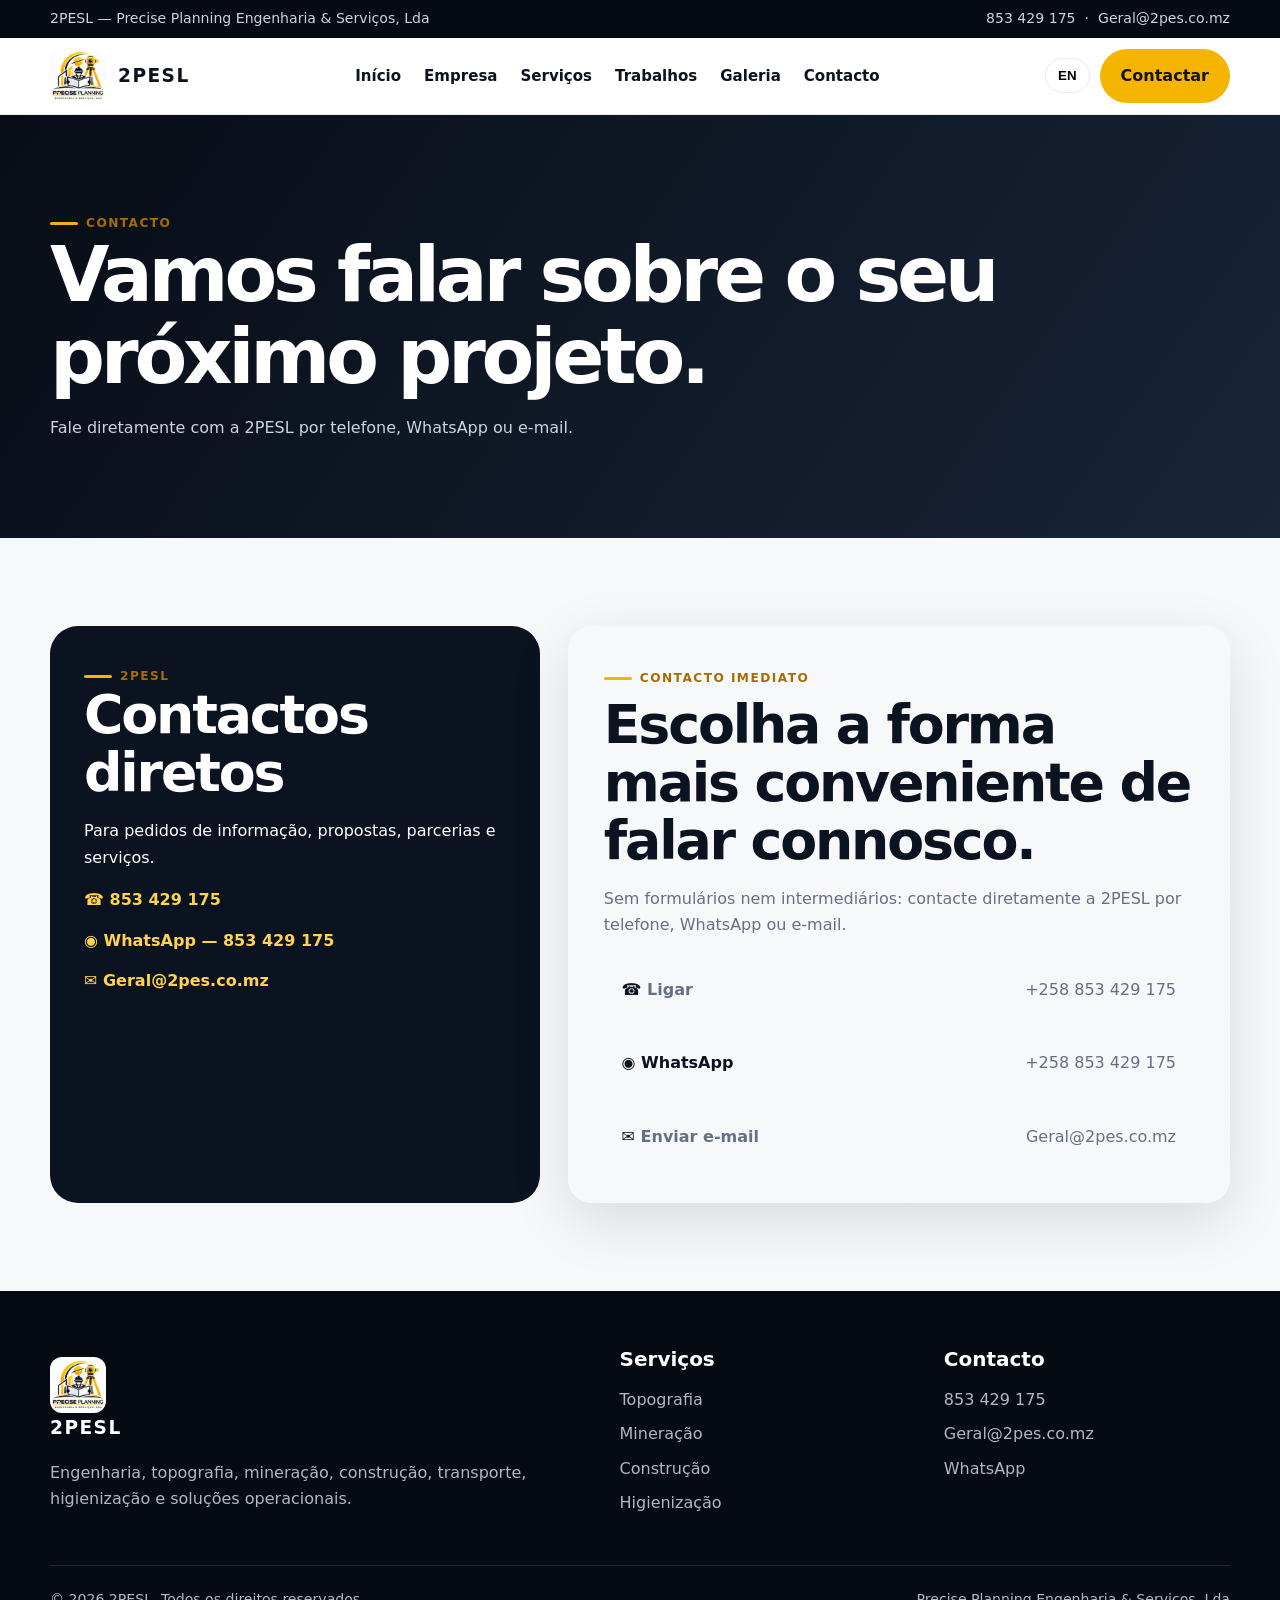
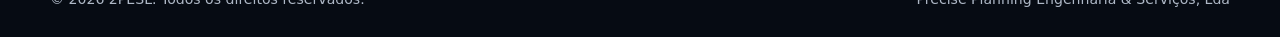
==== contacto.html @ 5c982564 "Add secondary content" ====
<!DOCTYPE html>

<html lang="pt"><head><meta charset="utf-8"/><meta content="width=device-width,initial-scale=1" name="viewport"/><meta content="2PESL — Precise Planning Engenharia &amp; Serviços, Lda" name="description"/><title>Contacto | 2PESL</title><link href="assets/css/styles.css" rel="stylesheet"/></head><body data-title-en="Contact | 2PESL" data-title-pt="Contacto | 2PESL"><div class="topbar"><div class="container"><span data-en="2PESL — Precise Planning Engineering &amp; Services, Lda" data-pt="2PESL — Precise Planning Engenharia &amp; Serviços, Lda">2PESL — Precise Planning Engenharia &amp; Serviços, Lda</span><div><a href="tel:+258853429175">853 429 175</a>  ·  <a href="mailto:Geral@2pes.co.mz">Geral@2pes.co.mz</a></div></div></div><header><div class="container nav"><a class="brand" href="index.html"><img alt="2PESL logo" src="img/logo.jpeg"/><span>2PESL</span></a><nav class="nav-links"><a data-i18n="home" href="index.html">Início</a><a data-i18n="about" href="empresa.html">Empresa</a><a data-i18n="services" href="servicos.html">Serviços</a><a data-i18n="projects" href="trabalhos.html">Trabalhos</a><a data-i18n="gallery" href="galeria.html">Galeria</a><a data-i18n="contact" href="contacto.html">Contacto</a></nav><div class="nav-actions"><button aria-label="Change language" class="lang">EN</button><a class="btn btn-primary" data-i18n="contactUs" href="contacto.html">Contactar</a><button aria-label="Menu" class="menu-btn">☰</button></div></div></header><main><section class="page-hero"><div class="container reveal"><span class="eyebrow" data-i18n="contact">Contacto</span><h1 data-i18n="contactTitle">Vamos falar sobre o seu próximo projeto.</h1><p data-en="Talk directly to 2PESL by phone, WhatsApp or email." data-pt="Fale diretamente com a 2PESL por telefone, WhatsApp ou e-mail.">Fale diretamente com a 2PESL por telefone, WhatsApp ou e-mail.</p></div></section><section class="section"><div class="container contact-grid"><aside class="contact-card reveal"><span class="eyebrow">2PESL</span><h2 data-en="Direct contacts" data-pt="Contactos diretos">Contactos diretos</h2><p data-en="For information requests, proposals, partnerships and services." data-pt="Para pedidos de informação, propostas, parcerias e serviços.">Para pedidos de informação, propostas, parcerias e serviços.</p><a href="tel:+258853429175">☎ 853 429 175</a><a href="https://wa.me/258853429175">◉ WhatsApp — 853 429 175</a><a href="mailto:Geral@2pes.co.mz">✉ Geral@2pes.co.mz</a></aside><section aria-label="Contact options" class="contact-direct reveal">
<span class="eyebrow" data-en="Direct contact" data-pt="Contacto imediato">Contacto imediato</span>
<h2 data-en="Choose the most convenient way to reach us." data-pt="Escolha a forma mais conveniente de falar connosco.">Escolha a forma mais conveniente de falar connosco.</h2>
<p data-en="No forms or intermediaries: contact 2PESL directly by phone, WhatsApp or email." data-pt="Sem formulários nem intermediários: contacte diretamente a 2PESL por telefone, WhatsApp ou e-mail.">Sem formulários nem intermediários: contacte diretamente a 2PESL por telefone, WhatsApp ou e-mail.</p>
<div class="direct-actions">
<a class="direct-action" href="tel:+258853429175"><strong>☎ <span data-en="Call" data-pt="Ligar">Ligar</span></strong><span>+258 853 429 175</span></a>
<a class="direct-action" href="https://wa.me/258853429175" rel="noopener" target="_blank"><strong>◉ WhatsApp</strong><span>+258 853 429 175</span></a>
<a class="direct-action" href="mailto:Geral@2pes.co.mz"><strong>✉ <span data-en="Send email" data-pt="Enviar e-mail">Enviar e-mail</span></strong><span>Geral@2pes.co.mz</span></a>
</div>
</section></div></section></main><footer class="footer"><div class="container"><div class="footer-grid"><div><a class="brand" href="index.html" style="color:white"><img alt="2PESL logo" src="img/logo.jpeg"/><span>2PESL</span></a><p data-en="Engineering, surveying, mining, construction, transport, sanitation and operational solutions." data-pt="Engenharia, topografia, mineração, construção, transporte, higienização e soluções operacionais.">Engenharia, topografia, mineração, construção, transporte, higienização e soluções operacionais.</p></div><div><h3 data-i18n="services">Serviços</h3><a data-en="Surveying" data-pt="Topografia" href="servicos.html">Topografia</a><a data-en="Mining" data-pt="Mineração" href="servicos.html">Mineração</a><a data-en="Construction" data-pt="Construção" href="servicos.html">Construção</a><a data-en="Sanitation" data-pt="Higienização" href="servicos.html">Higienização</a></div><div><h3 data-i18n="contact">Contacto</h3><a href="tel:+258853429175">853 429 175</a><a href="mailto:Geral@2pes.co.mz">Geral@2pes.co.mz</a><a href="https://wa.me/258853429175">WhatsApp</a></div></div><div class="footer-bottom"><span>© <span class="year"></span> 2PESL. <span data-i18n="rights">Todos os direitos reservados.</span></span><span data-en="Precise Planning Engineering &amp; Services, Lda" data-pt="Precise Planning Engenharia &amp; Serviços, Lda">Precise Planning Engenharia &amp; Serviços, Lda</span></div></div></footer><script src="assets/js/app.js"></script></body></html>
---- assets/css/styles.css ----
:root{--ink:#0b1220;--ink2:#151e2f;--gold:#f5b400;--gold2:#ffd34d;--teal:#0d9488;--paper:#f7f8fa;--muted:#667085;--white:#fff;--line:#e7e9ee;--shadow:0 22px 60px rgba(10,18,32,.12);--radius:24px}
*{box-sizing:border-box}html{scroll-behavior:smooth}body{margin:0;font-family:Inter,ui-sans-serif,system-ui,-apple-system,BlinkMacSystemFont,"Segoe UI",sans-serif;color:var(--ink);background:var(--paper);line-height:1.65}img{max-width:100%;display:block}a{text-decoration:none;color:inherit}.container{width:min(1180px,calc(100% - 36px));margin:auto}.eyebrow{display:inline-flex;gap:.5rem;align-items:center;font-weight:800;letter-spacing:.12em;text-transform:uppercase;font-size:.76rem;color:#a66d00}.eyebrow:before{content:"";width:28px;height:3px;border-radius:99px;background:var(--gold)}h1,h2,h3{line-height:1.08;margin:0 0 1rem}h1{font-size:clamp(2.6rem,6vw,5.7rem);letter-spacing:-.055em}h2{font-size:clamp(2rem,4.2vw,3.8rem);letter-spacing:-.04em}h3{font-size:1.25rem}.lead{font-size:clamp(1.05rem,2vw,1.25rem);color:#d7dce4;max-width:760px}.section{padding:88px 0}.section-head{display:flex;justify-content:space-between;align-items:end;gap:28px;margin-bottom:38px}.section-head p{max-width:600px;color:var(--muted);margin:0}.topbar{background:#060b13;color:#cbd3df;font-size:.88rem}.topbar .container{min-height:38px;display:flex;justify-content:space-between;align-items:center;gap:20px}.topbar a:hover{color:var(--gold2)}header{position:sticky;top:0;z-index:100;background:rgba(255,255,255,.92);backdrop-filter:blur(16px);border-bottom:1px solid rgba(10,18,32,.08)}.nav{min-height:76px;display:flex;align-items:center;justify-content:space-between;gap:24px}.brand{display:flex;align-items:center;gap:12px;font-weight:900;font-size:1.16rem;letter-spacing:.08em}.brand img{width:56px;height:56px;object-fit:contain;border-radius:12px}.nav-links{display:flex;align-items:center;gap:23px;font-size:.94rem;font-weight:700}.nav-links a{position:relative}.nav-links a:after{content:"";position:absolute;left:0;bottom:-7px;height:2px;width:0;background:var(--gold);transition:.25s}.nav-links a:hover:after,.nav-links a.active:after{width:100%}.nav-actions{display:flex;align-items:center;gap:10px}.lang{border:1px solid var(--line);background:white;border-radius:999px;padding:9px 12px;font-weight:800;cursor:pointer}.btn{display:inline-flex;justify-content:center;align-items:center;gap:10px;border-radius:999px;padding:13px 20px;font-weight:850;border:1px solid transparent;transition:.25s;cursor:pointer}.btn-primary{background:var(--gold);color:#111}.btn-primary:hover{transform:translateY(-2px);box-shadow:0 14px 26px rgba(245,180,0,.28)}.btn-outline{border-color:rgba(255,255,255,.26);color:white;background:rgba(255,255,255,.05)}.btn-outline:hover{border-color:var(--gold);color:var(--gold2)}.menu-btn{display:none;border:0;background:none;font-size:1.55rem}.hero{position:relative;overflow:hidden;background:radial-gradient(circle at 78% 16%,rgba(245,180,0,.22),transparent 30%),linear-gradient(125deg,#070c14 0%,#111c2d 60%,#1c2638 100%);color:white;min-height:720px;display:flex;align-items:center}.hero-grid{display:grid;grid-template-columns:1.08fr .92fr;align-items:center;gap:52px;padding:80px 0}.hero h1 span{color:var(--gold)}.hero-copy p{max-width:700px}.hero-actions{display:flex;flex-wrap:wrap;gap:12px;margin-top:30px}.hero-media{position:relative}.hero-media .main{width:100%;aspect-ratio:4/5;object-fit:cover;border-radius:36px;box-shadow:0 35px 90px rgba(0,0,0,.38);border:1px solid rgba(255,255,255,.13)}.hero-media:after{content:"";position:absolute;inset:auto -22px -22px auto;width:46%;height:46%;border:2px solid var(--gold);border-radius:32px;z-index:-1}.floating-card{position:absolute;left:-40px;bottom:36px;background:rgba(255,255,255,.95);color:var(--ink);padding:18px 20px;border-radius:18px;box-shadow:var(--shadow);max-width:245px}.floating-card strong{display:block;font-size:1.5rem}.contact-drop{position:relative;display:inline-block}.contact-menu{position:absolute;left:0;top:calc(100% + 10px);background:white;color:var(--ink);width:260px;border-radius:18px;padding:12px;box-shadow:var(--shadow);opacity:0;visibility:hidden;transform:translateY(-8px);transition:.2s;z-index:20}.contact-drop.open .contact-menu{opacity:1;visibility:visible;transform:none}.contact-menu a{display:flex;gap:10px;padding:11px 12px;border-radius:12px;font-weight:750}.contact-menu a:hover{background:#f3f5f8}.stats{margin-top:-42px;position:relative;z-index:3}.stats-grid{display:grid;grid-template-columns:repeat(4,1fr);background:white;border-radius:24px;box-shadow:var(--shadow);overflow:hidden}.stat{padding:28px;border-right:1px solid var(--line)}.stat:last-child{border-right:0}.stat strong{font-size:1.7rem;display:block}.stat span{color:var(--muted);font-size:.92rem}.grid-3{display:grid;grid-template-columns:repeat(3,1fr);gap:22px}.card{background:white;border:1px solid var(--line);border-radius:var(--radius);padding:27px;box-shadow:0 8px 25px rgba(10,18,32,.04);transition:.3s}.card:hover{transform:translateY(-7px);box-shadow:var(--shadow)}.icon{width:48px;height:48px;border-radius:14px;background:#fff3c8;display:grid;place-items:center;font-size:1.35rem;margin-bottom:20px}.card p{color:var(--muted);margin-bottom:0}.dark{background:var(--ink);color:white}.dark p{color:#c8d0dc}.split{display:grid;grid-template-columns:1fr 1fr;gap:60px;align-items:center}.split img{border-radius:30px;box-shadow:var(--shadow);aspect-ratio:5/4;object-fit:cover}.checklist{display:grid;gap:14px;margin-top:24px}.check{display:flex;gap:12px}.check b{color:#936300}.project-card{overflow:hidden;background:white;border-radius:24px;border:1px solid var(--line)}.project-card .photo{height:260px;width:100%;object-fit:cover;transition:.45s}.project-card:hover .photo{transform:scale(1.035)}.project-body{padding:24px}.client-logo{height:54px;max-width:155px;object-fit:contain;margin-bottom:18px}.pill{display:inline-block;padding:6px 10px;border-radius:999px;background:#fff1b8;color:#755000;font-weight:800;font-size:.78rem}.gallery{columns:3 280px;column-gap:16px}.gallery figure{margin:0 0 16px;break-inside:avoid;overflow:hidden;border-radius:18px;position:relative;background:#ddd}.gallery img{width:100%;transition:.45s}.gallery figure:hover img{transform:scale(1.035)}.page-hero{background:linear-gradient(125deg,#080d16,#182438);color:white;padding:92px 0 80px}.page-hero p{color:#cbd4e1;max-width:700px}.service-list{display:grid;grid-template-columns:repeat(2,1fr);gap:22px}.service-row{background:white;border-radius:22px;border:1px solid var(--line);padding:28px;display:grid;grid-template-columns:62px 1fr;gap:18px}.service-row .icon{margin:0}.service-row ul{color:var(--muted);padding-left:20px}.client-grid{display:grid;grid-template-columns:repeat(4,1fr);gap:18px}.client{background:white;border:1px solid var(--line);border-radius:20px;min-height:145px;padding:22px;display:flex;align-items:center;justify-content:center;text-align:center}.client img{max-height:70px;max-width:160px}.contact-grid{display:grid;grid-template-columns:.85fr 1.15fr;gap:28px}.contact-card{background:var(--ink);color:white;border-radius:28px;padding:34px}.contact-card a{display:block;margin:14px 0;font-weight:800;color:var(--gold2)}.form{background:white;border-radius:28px;padding:34px;border:1px solid var(--line)}.form-grid{display:grid;grid-template-columns:1fr 1fr;gap:14px}.form input,.form textarea{width:100%;border:1px solid #d8dde5;border-radius:14px;padding:14px 15px;font:inherit}.form textarea{min-height:150px;resize:vertical}.form .full{grid-column:1/-1}.footer{background:#060b13;color:#aeb8c6;padding:58px 0 26px}.footer-grid{display:grid;grid-template-columns:1.3fr .7fr .7fr;gap:38px}.footer h3{color:white}.footer a{display:block;margin:8px 0}.footer a:hover{color:var(--gold2)}.footer-bottom{border-top:1px solid #202938;margin-top:36px;padding-top:22px;display:flex;justify-content:space-between;gap:20px;font-size:.88rem}.reveal{opacity:0;transform:translateY(24px);transition:.65s ease}.reveal.visible{opacity:1;transform:none}
@media(max-width:900px){.nav-links{position:fixed;inset:115px 18px auto 18px;background:white;box-shadow:var(--shadow);border-radius:20px;padding:22px;display:none;flex-direction:column;align-items:flex-start}.nav-links.open{display:flex}.menu-btn{display:block}.nav-actions .btn{display:none}.hero{min-height:auto}.hero-grid,.split,.contact-grid{grid-template-columns:1fr}.hero-grid{padding:58px 0 90px}.hero-media{max-width:620px}.floating-card{left:18px}.stats-grid{grid-template-columns:repeat(2,1fr)}.stat:nth-child(2){border-right:0}.stat:nth-child(-n+2){border-bottom:1px solid var(--line)}.grid-3,.client-grid{grid-template-columns:repeat(2,1fr)}.service-list{grid-template-columns:1fr}.footer-grid{grid-template-columns:1fr 1fr}.footer-grid>div:first-child{grid-column:1/-1}}
@media(max-width:600px){.topbar .container{justify-content:center}.topbar span{display:none}.nav{min-height:68px}.brand img{width:46px;height:46px}.hero h1{font-size:2.65rem}.hero-media .main{aspect-ratio:1/1}.section{padding:66px 0}.section-head{align-items:flex-start;flex-direction:column}.grid-3,.client-grid,.form-grid{grid-template-columns:1fr}.stats-grid{grid-template-columns:1fr}.stat{border-right:0!important;border-bottom:1px solid var(--line)!important}.stat:last-child{border-bottom:0!important}.footer-grid{grid-template-columns:1fr}.footer-grid>div:first-child{grid-column:auto}.footer-bottom{flex-direction:column}.service-row{grid-template-columns:1fr}.gallery{columns:1}.contact-menu{width:min(260px,85vw)}}

/* Reliable direct contact options (no backend form required) */
.contact-direct{padding:clamp(1.4rem,3vw,2.2rem);border:1px solid rgba(255,255,255,.08);border-radius:24px;background:linear-gradient(145deg,rgba(255,255,255,.05),rgba(255,255,255,.015));box-shadow:0 18px 60px rgba(0,0,0,.12)}
.contact-direct h2{margin:.45rem 0 .75rem}.contact-direct>p{color:var(--muted);margin-bottom:1.35rem}
.direct-actions{display:grid;gap:.8rem}.direct-action{display:flex;align-items:center;justify-content:space-between;gap:1rem;padding:1rem 1.05rem;border:1px solid rgba(255,255,255,.1);border-radius:15px;background:rgba(255,255,255,.035);transition:transform .25s ease,border-color .25s ease,background .25s ease}.direct-action:hover{transform:translateY(-3px);border-color:var(--accent);background:rgba(255,255,255,.065)}.direct-action strong{color:var(--text)}.direct-action span:last-child{color:var(--muted);text-align:right}
@media(max-width:640px){.direct-action{align-items:flex-start;flex-direction:column}.direct-action span:last-child{text-align:left}}
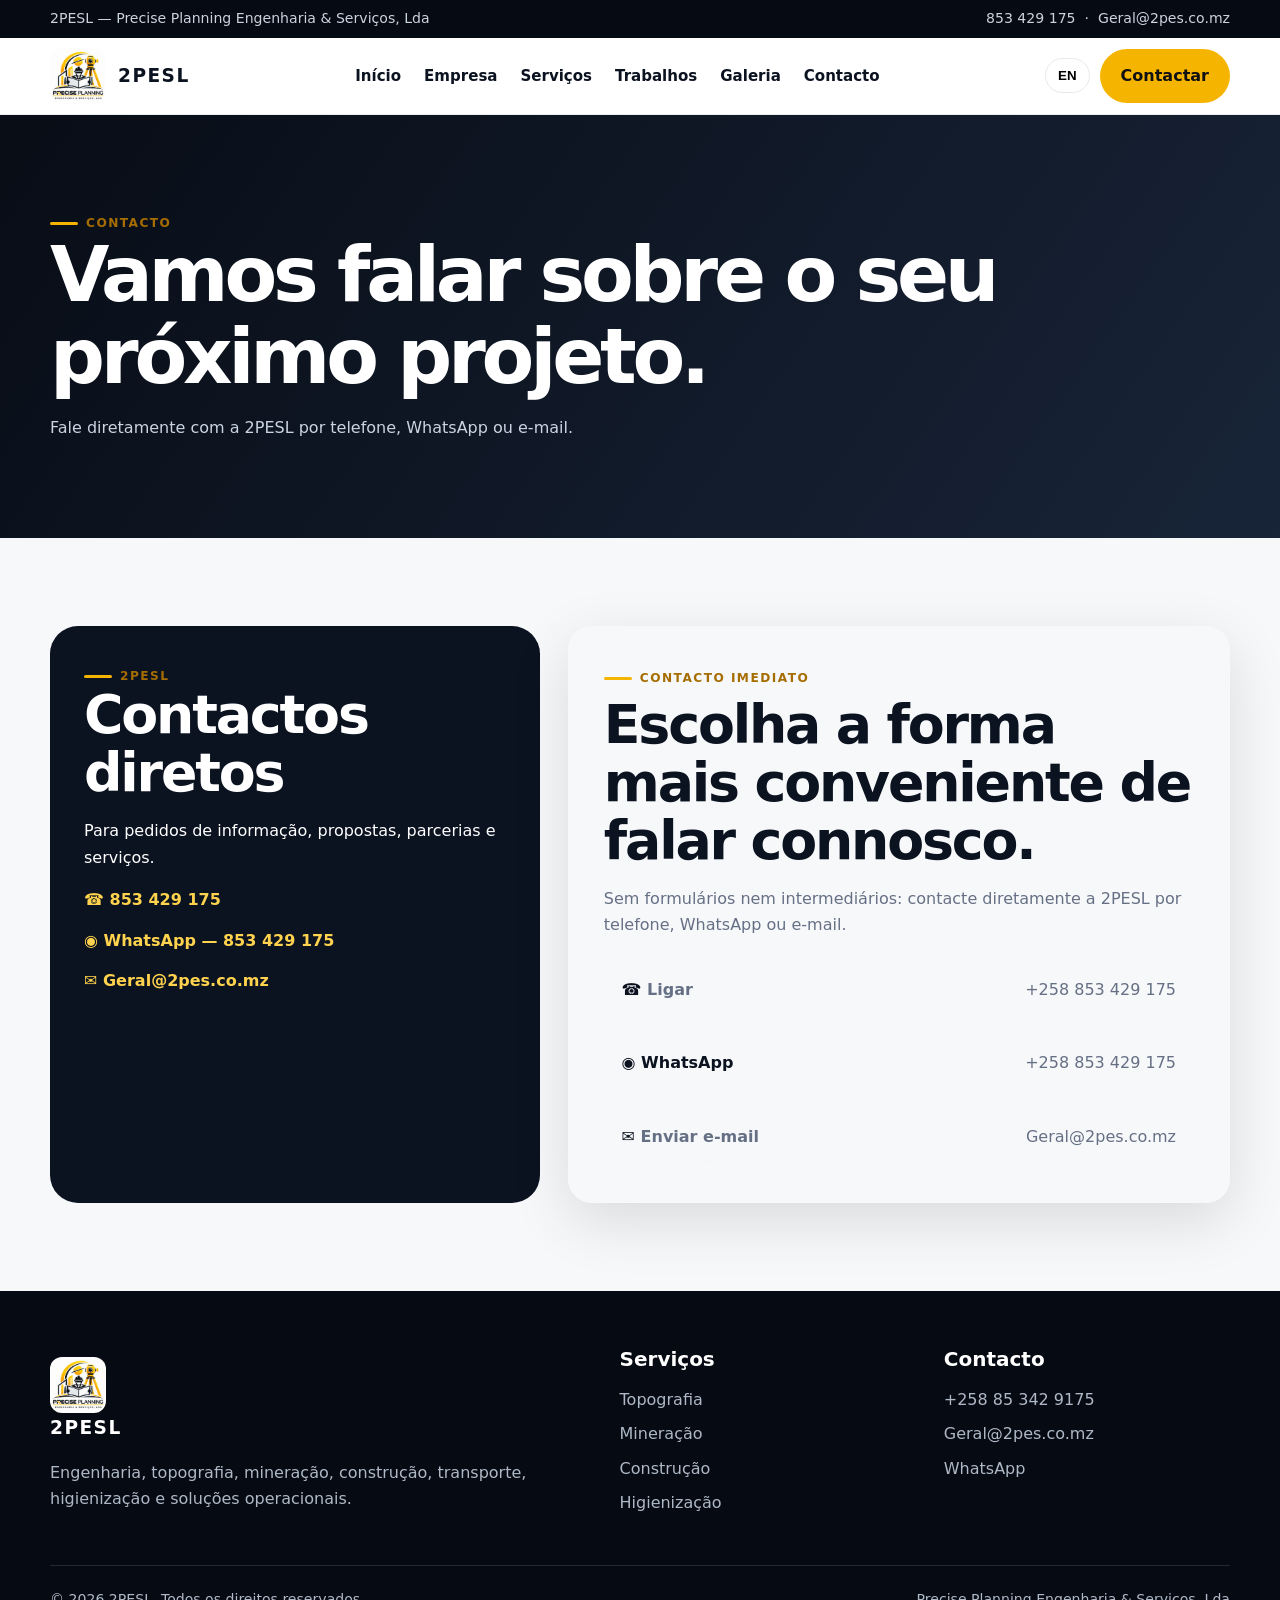
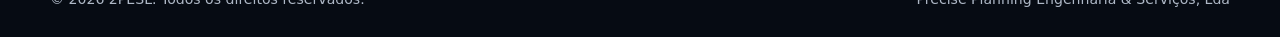
==== commit ed8e3710: "Format number to international" ====
--- a/contacto.html
+++ b/contacto.html
@@ -1,12 +1,108 @@
 <!DOCTYPE html>
 
-<html lang="pt"><head><meta charset="utf-8"/><meta content="width=device-width,initial-scale=1" name="viewport"/><meta content="2PESL — Precise Planning Engenharia &amp; Serviços, Lda" name="description"/><title>Contacto | 2PESL</title><link href="assets/css/styles.css" rel="stylesheet"/></head><body data-title-en="Contact | 2PESL" data-title-pt="Contacto | 2PESL"><div class="topbar"><div class="container"><span data-en="2PESL — Precise Planning Engineering &amp; Services, Lda" data-pt="2PESL — Precise Planning Engenharia &amp; Serviços, Lda">2PESL — Precise Planning Engenharia &amp; Serviços, Lda</span><div><a href="tel:+258853429175">853 429 175</a>  ·  <a href="mailto:Geral@2pes.co.mz">Geral@2pes.co.mz</a></div></div></div><header><div class="container nav"><a class="brand" href="index.html"><img alt="2PESL logo" src="img/logo.jpeg"/><span>2PESL</span></a><nav class="nav-links"><a data-i18n="home" href="index.html">Início</a><a data-i18n="about" href="empresa.html">Empresa</a><a data-i18n="services" href="servicos.html">Serviços</a><a data-i18n="projects" href="trabalhos.html">Trabalhos</a><a data-i18n="gallery" href="galeria.html">Galeria</a><a data-i18n="contact" href="contacto.html">Contacto</a></nav><div class="nav-actions"><button aria-label="Change language" class="lang">EN</button><a class="btn btn-primary" data-i18n="contactUs" href="contacto.html">Contactar</a><button aria-label="Menu" class="menu-btn">☰</button></div></div></header><main><section class="page-hero"><div class="container reveal"><span class="eyebrow" data-i18n="contact">Contacto</span><h1 data-i18n="contactTitle">Vamos falar sobre o seu próximo projeto.</h1><p data-en="Talk directly to 2PESL by phone, WhatsApp or email." data-pt="Fale diretamente com a 2PESL por telefone, WhatsApp ou e-mail.">Fale diretamente com a 2PESL por telefone, WhatsApp ou e-mail.</p></div></section><section class="section"><div class="container contact-grid"><aside class="contact-card reveal"><span class="eyebrow">2PESL</span><h2 data-en="Direct contacts" data-pt="Contactos diretos">Contactos diretos</h2><p data-en="For information requests, proposals, partnerships and services." data-pt="Para pedidos de informação, propostas, parcerias e serviços.">Para pedidos de informação, propostas, parcerias e serviços.</p><a href="tel:+258853429175">☎ 853 429 175</a><a href="https://wa.me/258853429175">◉ WhatsApp — 853 429 175</a><a href="mailto:Geral@2pes.co.mz">✉ Geral@2pes.co.mz</a></aside><section aria-label="Contact options" class="contact-direct reveal">
-<span class="eyebrow" data-en="Direct contact" data-pt="Contacto imediato">Contacto imediato</span>
-<h2 data-en="Choose the most convenient way to reach us." data-pt="Escolha a forma mais conveniente de falar connosco.">Escolha a forma mais conveniente de falar connosco.</h2>
-<p data-en="No forms or intermediaries: contact 2PESL directly by phone, WhatsApp or email." data-pt="Sem formulários nem intermediários: contacte diretamente a 2PESL por telefone, WhatsApp ou e-mail.">Sem formulários nem intermediários: contacte diretamente a 2PESL por telefone, WhatsApp ou e-mail.</p>
-<div class="direct-actions">
-<a class="direct-action" href="tel:+258853429175"><strong>☎ <span data-en="Call" data-pt="Ligar">Ligar</span></strong><span>+258 853 429 175</span></a>
-<a class="direct-action" href="https://wa.me/258853429175" rel="noopener" target="_blank"><strong>◉ WhatsApp</strong><span>+258 853 429 175</span></a>
-<a class="direct-action" href="mailto:Geral@2pes.co.mz"><strong>✉ <span data-en="Send email" data-pt="Enviar e-mail">Enviar e-mail</span></strong><span>Geral@2pes.co.mz</span></a>
-</div>
-</section></div></section></main><footer class="footer"><div class="container"><div class="footer-grid"><div><a class="brand" href="index.html" style="color:white"><img alt="2PESL logo" src="img/logo.jpeg"/><span>2PESL</span></a><p data-en="Engineering, surveying, mining, construction, transport, sanitation and operational solutions." data-pt="Engenharia, topografia, mineração, construção, transporte, higienização e soluções operacionais.">Engenharia, topografia, mineração, construção, transporte, higienização e soluções operacionais.</p></div><div><h3 data-i18n="services">Serviços</h3><a data-en="Surveying" data-pt="Topografia" href="servicos.html">Topografia</a><a data-en="Mining" data-pt="Mineração" href="servicos.html">Mineração</a><a data-en="Construction" data-pt="Construção" href="servicos.html">Construção</a><a data-en="Sanitation" data-pt="Higienização" href="servicos.html">Higienização</a></div><div><h3 data-i18n="contact">Contacto</h3><a href="tel:+258853429175">853 429 175</a><a href="mailto:Geral@2pes.co.mz">Geral@2pes.co.mz</a><a href="https://wa.me/258853429175">WhatsApp</a></div></div><div class="footer-bottom"><span>© <span class="year"></span> 2PESL. <span data-i18n="rights">Todos os direitos reservados.</span></span><span data-en="Precise Planning Engineering &amp; Services, Lda" data-pt="Precise Planning Engenharia &amp; Serviços, Lda">Precise Planning Engenharia &amp; Serviços, Lda</span></div></div></footer><script src="assets/js/app.js"></script></body></html>+<html lang="pt">
+
+<head>
+    <meta charset="utf-8" />
+    <meta content="width=device-width,initial-scale=1" name="viewport" />
+    <meta content="2PESL — Precise Planning Engenharia &amp; Serviços, Lda" name="description" />
+    <title>Contacto | 2PESL</title>
+    <link href="assets/css/styles.css" rel="stylesheet" />
+</head>
+
+<body data-title-en="Contact | 2PESL" data-title-pt="Contacto | 2PESL">
+    <div class="topbar">
+        <div class="container"><span data-en="2PESL — Precise Planning Engineering &amp; Services, Lda"
+                data-pt="2PESL — Precise Planning Engenharia &amp; Serviços, Lda">2PESL — Precise Planning Engenharia
+                &amp; Serviços, Lda</span>
+            <div><a href="tel:+258853429175">853 429 175</a>  ·  <a href="mailto:Geral@2pes.co.mz">Geral@2pes.co.mz</a>
+            </div>
+        </div>
+    </div>
+    <header>
+        <div class="container nav"><a class="brand" href="index.html"><img alt="2PESL logo"
+                    src="img/logo.jpeg" /><span>2PESL</span></a>
+            <nav class="nav-links"><a data-i18n="home" href="index.html">Início</a><a data-i18n="about"
+                    href="empresa.html">Empresa</a><a data-i18n="services" href="servicos.html">Serviços</a><a
+                    data-i18n="projects" href="trabalhos.html">Trabalhos</a><a data-i18n="gallery"
+                    href="galeria.html">Galeria</a><a data-i18n="contact" href="contacto.html">Contacto</a></nav>
+            <div class="nav-actions"><button aria-label="Change language" class="lang">EN</button><a
+                    class="btn btn-primary" data-i18n="contactUs" href="contacto.html">Contactar</a><button
+                    aria-label="Menu" class="menu-btn">☰</button></div>
+        </div>
+    </header>
+    <main>
+        <section class="page-hero">
+            <div class="container reveal"><span class="eyebrow" data-i18n="contact">Contacto</span>
+                <h1 data-i18n="contactTitle">Vamos falar sobre o seu próximo projeto.</h1>
+                <p data-en="Talk directly to 2PESL by phone, WhatsApp or email."
+                    data-pt="Fale diretamente com a 2PESL por telefone, WhatsApp ou e-mail.">Fale diretamente com a
+                    2PESL por telefone, WhatsApp ou e-mail.</p>
+            </div>
+        </section>
+        <section class="section">
+            <div class="container contact-grid">
+                <aside class="contact-card reveal"><span class="eyebrow">2PESL</span>
+                    <h2 data-en="Direct contacts" data-pt="Contactos diretos">Contactos diretos</h2>
+                    <p data-en="For information requests, proposals, partnerships and services."
+                        data-pt="Para pedidos de informação, propostas, parcerias e serviços.">Para pedidos de
+                        informação, propostas, parcerias e serviços.</p><a href="tel:+258853429175">☎ 853 429 175</a><a
+                        href="https://wa.me/258853429175">◉ WhatsApp — 853 429 175</a><a
+                        href="mailto:Geral@2pes.co.mz">✉ Geral@2pes.co.mz</a>
+                </aside>
+                <section aria-label="Contact options" class="contact-direct reveal">
+                    <span class="eyebrow" data-en="Direct contact" data-pt="Contacto imediato">Contacto imediato</span>
+                    <h2 data-en="Choose the most convenient way to reach us."
+                        data-pt="Escolha a forma mais conveniente de falar connosco.">Escolha a forma mais conveniente
+                        de falar connosco.</h2>
+                    <p data-en="No forms or intermediaries: contact 2PESL directly by phone, WhatsApp or email."
+                        data-pt="Sem formulários nem intermediários: contacte diretamente a 2PESL por telefone, WhatsApp ou e-mail.">
+                        Sem formulários nem intermediários: contacte diretamente a 2PESL por telefone, WhatsApp ou
+                        e-mail.</p>
+                    <div class="direct-actions">
+                        <a class="direct-action" href="tel:+258853429175"><strong>☎ <span data-en="Call"
+                                    data-pt="Ligar">Ligar</span></strong><span>+258 853 429 175</span></a>
+                        <a class="direct-action" href="https://wa.me/258853429175" rel="noopener"
+                            target="_blank"><strong>◉ WhatsApp</strong><span>+258 853 429 175</span></a>
+                        <a class="direct-action" href="mailto:Geral@2pes.co.mz"><strong>✉ <span data-en="Send email"
+                                    data-pt="Enviar e-mail">Enviar
+                                    e-mail</span></strong><span>Geral@2pes.co.mz</span></a>
+                    </div>
+                </section>
+            </div>
+        </section>
+    </main>
+    <footer class="footer">
+        <div class="container">
+            <div class="footer-grid">
+                <div><a class="brand" href="index.html" style="color:white"><img alt="2PESL logo"
+                            src="img/logo.jpeg" /><span>2PESL</span></a>
+                    <p data-en="Engineering, surveying, mining, construction, transport, sanitation and operational solutions."
+                        data-pt="Engenharia, topografia, mineração, construção, transporte, higienização e soluções operacionais.">
+                        Engenharia, topografia, mineração, construção, transporte, higienização e soluções operacionais.
+                    </p>
+                </div>
+                <div>
+                    <h3 data-i18n="services">Serviços</h3><a data-en="Surveying" data-pt="Topografia"
+                        href="servicos.html">Topografia</a><a data-en="Mining" data-pt="Mineração"
+                        href="servicos.html">Mineração</a><a data-en="Construction" data-pt="Construção"
+                        href="servicos.html">Construção</a><a data-en="Sanitation" data-pt="Higienização"
+                        href="servicos.html">Higienização</a>
+                </div>
+                <div>
+                    <h3 data-i18n="contact">Contacto</h3><a href="tel:+258853429175">+258 85 342 9175</a><a
+                        href="mailto:Geral@2pes.co.mz">Geral@2pes.co.mz</a><a
+                        href="https://wa.me/258853429175">WhatsApp</a>
+                </div>
+            </div>
+            <div class="footer-bottom"><span>© <span class="year"></span> 2PESL. <span data-i18n="rights">Todos os
+                        direitos reservados.</span></span><span
+                    data-en="Precise Planning Engineering &amp; Services, Lda"
+                    data-pt="Precise Planning Engenharia &amp; Serviços, Lda">Precise Planning Engenharia &amp;
+                    Serviços, Lda</span></div>
+        </div>
+    </footer>
+    <script src="assets/js/app.js"></script>
+</body>
+
+</html>
--- a/assets/css/styles.css
+++ b/assets/css/styles.css
@@ -1,10 +1,901 @@
-:root{--ink:#0b1220;--ink2:#151e2f;--gold:#f5b400;--gold2:#ffd34d;--teal:#0d9488;--paper:#f7f8fa;--muted:#667085;--white:#fff;--line:#e7e9ee;--shadow:0 22px 60px rgba(10,18,32,.12);--radius:24px}
-*{box-sizing:border-box}html{scroll-behavior:smooth}body{margin:0;font-family:Inter,ui-sans-serif,system-ui,-apple-system,BlinkMacSystemFont,"Segoe UI",sans-serif;color:var(--ink);background:var(--paper);line-height:1.65}img{max-width:100%;display:block}a{text-decoration:none;color:inherit}.container{width:min(1180px,calc(100% - 36px));margin:auto}.eyebrow{display:inline-flex;gap:.5rem;align-items:center;font-weight:800;letter-spacing:.12em;text-transform:uppercase;font-size:.76rem;color:#a66d00}.eyebrow:before{content:"";width:28px;height:3px;border-radius:99px;background:var(--gold)}h1,h2,h3{line-height:1.08;margin:0 0 1rem}h1{font-size:clamp(2.6rem,6vw,5.7rem);letter-spacing:-.055em}h2{font-size:clamp(2rem,4.2vw,3.8rem);letter-spacing:-.04em}h3{font-size:1.25rem}.lead{font-size:clamp(1.05rem,2vw,1.25rem);color:#d7dce4;max-width:760px}.section{padding:88px 0}.section-head{display:flex;justify-content:space-between;align-items:end;gap:28px;margin-bottom:38px}.section-head p{max-width:600px;color:var(--muted);margin:0}.topbar{background:#060b13;color:#cbd3df;font-size:.88rem}.topbar .container{min-height:38px;display:flex;justify-content:space-between;align-items:center;gap:20px}.topbar a:hover{color:var(--gold2)}header{position:sticky;top:0;z-index:100;background:rgba(255,255,255,.92);backdrop-filter:blur(16px);border-bottom:1px solid rgba(10,18,32,.08)}.nav{min-height:76px;display:flex;align-items:center;justify-content:space-between;gap:24px}.brand{display:flex;align-items:center;gap:12px;font-weight:900;font-size:1.16rem;letter-spacing:.08em}.brand img{width:56px;height:56px;object-fit:contain;border-radius:12px}.nav-links{display:flex;align-items:center;gap:23px;font-size:.94rem;font-weight:700}.nav-links a{position:relative}.nav-links a:after{content:"";position:absolute;left:0;bottom:-7px;height:2px;width:0;background:var(--gold);transition:.25s}.nav-links a:hover:after,.nav-links a.active:after{width:100%}.nav-actions{display:flex;align-items:center;gap:10px}.lang{border:1px solid var(--line);background:white;border-radius:999px;padding:9px 12px;font-weight:800;cursor:pointer}.btn{display:inline-flex;justify-content:center;align-items:center;gap:10px;border-radius:999px;padding:13px 20px;font-weight:850;border:1px solid transparent;transition:.25s;cursor:pointer}.btn-primary{background:var(--gold);color:#111}.btn-primary:hover{transform:translateY(-2px);box-shadow:0 14px 26px rgba(245,180,0,.28)}.btn-outline{border-color:rgba(255,255,255,.26);color:white;background:rgba(255,255,255,.05)}.btn-outline:hover{border-color:var(--gold);color:var(--gold2)}.menu-btn{display:none;border:0;background:none;font-size:1.55rem}.hero{position:relative;overflow:hidden;background:radial-gradient(circle at 78% 16%,rgba(245,180,0,.22),transparent 30%),linear-gradient(125deg,#070c14 0%,#111c2d 60%,#1c2638 100%);color:white;min-height:720px;display:flex;align-items:center}.hero-grid{display:grid;grid-template-columns:1.08fr .92fr;align-items:center;gap:52px;padding:80px 0}.hero h1 span{color:var(--gold)}.hero-copy p{max-width:700px}.hero-actions{display:flex;flex-wrap:wrap;gap:12px;margin-top:30px}.hero-media{position:relative}.hero-media .main{width:100%;aspect-ratio:4/5;object-fit:cover;border-radius:36px;box-shadow:0 35px 90px rgba(0,0,0,.38);border:1px solid rgba(255,255,255,.13)}.hero-media:after{content:"";position:absolute;inset:auto -22px -22px auto;width:46%;height:46%;border:2px solid var(--gold);border-radius:32px;z-index:-1}.floating-card{position:absolute;left:-40px;bottom:36px;background:rgba(255,255,255,.95);color:var(--ink);padding:18px 20px;border-radius:18px;box-shadow:var(--shadow);max-width:245px}.floating-card strong{display:block;font-size:1.5rem}.contact-drop{position:relative;display:inline-block}.contact-menu{position:absolute;left:0;top:calc(100% + 10px);background:white;color:var(--ink);width:260px;border-radius:18px;padding:12px;box-shadow:var(--shadow);opacity:0;visibility:hidden;transform:translateY(-8px);transition:.2s;z-index:20}.contact-drop.open .contact-menu{opacity:1;visibility:visible;transform:none}.contact-menu a{display:flex;gap:10px;padding:11px 12px;border-radius:12px;font-weight:750}.contact-menu a:hover{background:#f3f5f8}.stats{margin-top:-42px;position:relative;z-index:3}.stats-grid{display:grid;grid-template-columns:repeat(4,1fr);background:white;border-radius:24px;box-shadow:var(--shadow);overflow:hidden}.stat{padding:28px;border-right:1px solid var(--line)}.stat:last-child{border-right:0}.stat strong{font-size:1.7rem;display:block}.stat span{color:var(--muted);font-size:.92rem}.grid-3{display:grid;grid-template-columns:repeat(3,1fr);gap:22px}.card{background:white;border:1px solid var(--line);border-radius:var(--radius);padding:27px;box-shadow:0 8px 25px rgba(10,18,32,.04);transition:.3s}.card:hover{transform:translateY(-7px);box-shadow:var(--shadow)}.icon{width:48px;height:48px;border-radius:14px;background:#fff3c8;display:grid;place-items:center;font-size:1.35rem;margin-bottom:20px}.card p{color:var(--muted);margin-bottom:0}.dark{background:var(--ink);color:white}.dark p{color:#c8d0dc}.split{display:grid;grid-template-columns:1fr 1fr;gap:60px;align-items:center}.split img{border-radius:30px;box-shadow:var(--shadow);aspect-ratio:5/4;object-fit:cover}.checklist{display:grid;gap:14px;margin-top:24px}.check{display:flex;gap:12px}.check b{color:#936300}.project-card{overflow:hidden;background:white;border-radius:24px;border:1px solid var(--line)}.project-card .photo{height:260px;width:100%;object-fit:cover;transition:.45s}.project-card:hover .photo{transform:scale(1.035)}.project-body{padding:24px}.client-logo{height:54px;max-width:155px;object-fit:contain;margin-bottom:18px}.pill{display:inline-block;padding:6px 10px;border-radius:999px;background:#fff1b8;color:#755000;font-weight:800;font-size:.78rem}.gallery{columns:3 280px;column-gap:16px}.gallery figure{margin:0 0 16px;break-inside:avoid;overflow:hidden;border-radius:18px;position:relative;background:#ddd}.gallery img{width:100%;transition:.45s}.gallery figure:hover img{transform:scale(1.035)}.page-hero{background:linear-gradient(125deg,#080d16,#182438);color:white;padding:92px 0 80px}.page-hero p{color:#cbd4e1;max-width:700px}.service-list{display:grid;grid-template-columns:repeat(2,1fr);gap:22px}.service-row{background:white;border-radius:22px;border:1px solid var(--line);padding:28px;display:grid;grid-template-columns:62px 1fr;gap:18px}.service-row .icon{margin:0}.service-row ul{color:var(--muted);padding-left:20px}.client-grid{display:grid;grid-template-columns:repeat(4,1fr);gap:18px}.client{background:white;border:1px solid var(--line);border-radius:20px;min-height:145px;padding:22px;display:flex;align-items:center;justify-content:center;text-align:center}.client img{max-height:70px;max-width:160px}.contact-grid{display:grid;grid-template-columns:.85fr 1.15fr;gap:28px}.contact-card{background:var(--ink);color:white;border-radius:28px;padding:34px}.contact-card a{display:block;margin:14px 0;font-weight:800;color:var(--gold2)}.form{background:white;border-radius:28px;padding:34px;border:1px solid var(--line)}.form-grid{display:grid;grid-template-columns:1fr 1fr;gap:14px}.form input,.form textarea{width:100%;border:1px solid #d8dde5;border-radius:14px;padding:14px 15px;font:inherit}.form textarea{min-height:150px;resize:vertical}.form .full{grid-column:1/-1}.footer{background:#060b13;color:#aeb8c6;padding:58px 0 26px}.footer-grid{display:grid;grid-template-columns:1.3fr .7fr .7fr;gap:38px}.footer h3{color:white}.footer a{display:block;margin:8px 0}.footer a:hover{color:var(--gold2)}.footer-bottom{border-top:1px solid #202938;margin-top:36px;padding-top:22px;display:flex;justify-content:space-between;gap:20px;font-size:.88rem}.reveal{opacity:0;transform:translateY(24px);transition:.65s ease}.reveal.visible{opacity:1;transform:none}
-@media(max-width:900px){.nav-links{position:fixed;inset:115px 18px auto 18px;background:white;box-shadow:var(--shadow);border-radius:20px;padding:22px;display:none;flex-direction:column;align-items:flex-start}.nav-links.open{display:flex}.menu-btn{display:block}.nav-actions .btn{display:none}.hero{min-height:auto}.hero-grid,.split,.contact-grid{grid-template-columns:1fr}.hero-grid{padding:58px 0 90px}.hero-media{max-width:620px}.floating-card{left:18px}.stats-grid{grid-template-columns:repeat(2,1fr)}.stat:nth-child(2){border-right:0}.stat:nth-child(-n+2){border-bottom:1px solid var(--line)}.grid-3,.client-grid{grid-template-columns:repeat(2,1fr)}.service-list{grid-template-columns:1fr}.footer-grid{grid-template-columns:1fr 1fr}.footer-grid>div:first-child{grid-column:1/-1}}
-@media(max-width:600px){.topbar .container{justify-content:center}.topbar span{display:none}.nav{min-height:68px}.brand img{width:46px;height:46px}.hero h1{font-size:2.65rem}.hero-media .main{aspect-ratio:1/1}.section{padding:66px 0}.section-head{align-items:flex-start;flex-direction:column}.grid-3,.client-grid,.form-grid{grid-template-columns:1fr}.stats-grid{grid-template-columns:1fr}.stat{border-right:0!important;border-bottom:1px solid var(--line)!important}.stat:last-child{border-bottom:0!important}.footer-grid{grid-template-columns:1fr}.footer-grid>div:first-child{grid-column:auto}.footer-bottom{flex-direction:column}.service-row{grid-template-columns:1fr}.gallery{columns:1}.contact-menu{width:min(260px,85vw)}}
+:root {
+    --ink: #0b1220;
+    --ink2: #151e2f;
+    --gold: #f5b400;
+    --gold2: #ffd34d;
+    --teal: #0d9488;
+    --paper: #f7f8fa;
+    --muted: #667085;
+    --white: #fff;
+    --line: #e7e9ee;
+    --shadow: 0 22px 60px rgba(10, 18, 32, .12);
+    --radius: 24px
+}
+
+* {
+    box-sizing: border-box
+}
+
+html {
+    scroll-behavior: smooth
+}
+
+body {
+    margin: 0;
+    font-family: Inter, ui-sans-serif, system-ui, -apple-system, BlinkMacSystemFont, "Segoe UI", sans-serif;
+    color: var(--ink);
+    background: var(--paper);
+    line-height: 1.65
+}
+
+img {
+    max-width: 100%;
+    display: block
+}
+
+a {
+    text-decoration: none;
+    color: inherit
+}
+
+.container {
+    width: min(1180px, calc(100% - 36px));
+    margin: auto
+}
+
+.eyebrow {
+    display: inline-flex;
+    gap: .5rem;
+    align-items: center;
+    font-weight: 800;
+    letter-spacing: .12em;
+    text-transform: uppercase;
+    font-size: .76rem;
+    color: #a66d00
+}
+
+.eyebrow:before {
+    content: "";
+    width: 28px;
+    height: 3px;
+    border-radius: 99px;
+    background: var(--gold)
+}
+
+h1,
+h2,
+h3 {
+    line-height: 1.08;
+    margin: 0 0 1rem
+}
+
+h1 {
+    font-size: clamp(2.6rem, 6vw, 5.7rem);
+    letter-spacing: -.055em
+}
+
+h2 {
+    font-size: clamp(2rem, 4.2vw, 3.8rem);
+    letter-spacing: -.04em
+}
+
+h3 {
+    font-size: 1.25rem
+}
+
+.lead {
+    font-size: clamp(1.05rem, 2vw, 1.25rem);
+    color: #d7dce4;
+    max-width: 760px
+}
+
+.section {
+    padding: 88px 0
+}
+
+.section-head {
+    display: flex;
+    justify-content: space-between;
+    align-items: end;
+    gap: 28px;
+    margin-bottom: 38px
+}
+
+.section-head p {
+    max-width: 600px;
+    color: var(--muted);
+    margin: 0
+}
+
+.topbar {
+    background: #060b13;
+    color: #cbd3df;
+    font-size: .88rem
+}
+
+.topbar .container {
+    min-height: 38px;
+    display: flex;
+    justify-content: space-between;
+    align-items: center;
+    gap: 20px
+}
+
+.topbar a:hover {
+    color: var(--gold2)
+}
+
+header {
+    position: sticky;
+    top: 0;
+    z-index: 100;
+    background: rgba(255, 255, 255, .92);
+    backdrop-filter: blur(16px);
+    border-bottom: 1px solid rgba(10, 18, 32, .08)
+}
+
+.nav {
+    min-height: 76px;
+    display: flex;
+    align-items: center;
+    justify-content: space-between;
+    gap: 24px
+}
+
+.brand {
+    display: flex;
+    align-items: center;
+    gap: 12px;
+    font-weight: 900;
+    font-size: 1.16rem;
+    letter-spacing: .08em
+}
+
+.brand img {
+    width: 56px;
+    height: 56px;
+    object-fit: contain;
+    border-radius: 12px
+}
+
+.nav-links {
+    display: flex;
+    align-items: center;
+    gap: 23px;
+    font-size: .94rem;
+    font-weight: 700
+}
+
+.nav-links a {
+    position: relative
+}
+
+.nav-links a:after {
+    content: "";
+    position: absolute;
+    left: 0;
+    bottom: -7px;
+    height: 2px;
+    width: 0;
+    background: var(--gold);
+    transition: .25s
+}
+
+.nav-links a:hover:after,
+.nav-links a.active:after {
+    width: 100%
+}
+
+.nav-actions {
+    display: flex;
+    align-items: center;
+    gap: 10px
+}
+
+.lang {
+    border: 1px solid var(--line);
+    background: white;
+    border-radius: 999px;
+    padding: 9px 12px;
+    font-weight: 800;
+    cursor: pointer
+}
+
+.btn {
+    display: inline-flex;
+    justify-content: center;
+    align-items: center;
+    gap: 10px;
+    border-radius: 999px;
+    padding: 13px 20px;
+    font-weight: 850;
+    border: 1px solid transparent;
+    transition: .25s;
+    cursor: pointer
+}
+
+.btn-primary {
+    background: var(--gold);
+    color: #111
+}
+
+.btn-primary:hover {
+    transform: translateY(-2px);
+    box-shadow: 0 14px 26px rgba(245, 180, 0, .28)
+}
+
+.btn-outline {
+    border-color: rgba(255, 255, 255, .26);
+    color: white;
+    background: rgba(255, 255, 255, .05)
+}
+
+.btn-outline:hover {
+    border-color: var(--gold);
+    color: var(--gold2)
+}
+
+.menu-btn {
+    display: none;
+    border: 0;
+    background: none;
+    font-size: 1.55rem
+}
+
+.hero {
+    position: relative;
+    overflow: hidden;
+    background: radial-gradient(circle at 78% 16%, rgba(245, 180, 0, .22), transparent 30%), linear-gradient(125deg, #070c14 0%, #111c2d 60%, #1c2638 100%);
+    color: white;
+    min-height: 720px;
+    display: flex;
+    align-items: center
+}
+
+.hero-grid {
+    display: grid;
+    grid-template-columns: 1.08fr .92fr;
+    align-items: center;
+    gap: 52px;
+    padding: 80px 0
+}
+
+.hero h1 span {
+    color: var(--gold)
+}
+
+.hero-copy p {
+    max-width: 700px
+}
+
+.hero-actions {
+    display: flex;
+    flex-wrap: wrap;
+    gap: 12px;
+    margin-top: 30px
+}
+
+.hero-media {
+    position: relative
+}
+
+.hero-media .main {
+    width: 100%;
+    aspect-ratio: 4/5;
+    object-fit: cover;
+    border-radius: 36px;
+    box-shadow: 0 35px 90px rgba(0, 0, 0, .38);
+    border: 1px solid rgba(255, 255, 255, .13)
+}
+
+.hero-media:after {
+    content: "";
+    position: absolute;
+    inset: auto -22px -22px auto;
+    width: 46%;
+    height: 46%;
+    border: 2px solid var(--gold);
+    border-radius: 32px;
+    z-index: -1
+}
+
+.floating-card {
+    position: absolute;
+    left: -40px;
+    bottom: 36px;
+    background: rgba(255, 255, 255, .95);
+    color: var(--ink);
+    padding: 18px 20px;
+    border-radius: 18px;
+    box-shadow: var(--shadow);
+    max-width: 245px
+}
+
+.floating-card strong {
+    display: block;
+    font-size: 1.5rem
+}
+
+.contact-drop {
+    position: relative;
+    display: inline-block
+}
+
+.contact-menu {
+    position: absolute;
+    left: 0;
+    top: calc(100% + 10px);
+    background: white;
+    color: var(--ink);
+    width: 260px;
+    border-radius: 18px;
+    padding: 12px;
+    box-shadow: var(--shadow);
+    opacity: 0;
+    visibility: hidden;
+    transform: translateY(-8px);
+    transition: .2s;
+    z-index: 20
+}
+
+.contact-drop.open .contact-menu {
+    opacity: 1;
+    visibility: visible;
+    transform: none
+}
+
+.contact-menu a {
+    display: flex;
+    gap: 10px;
+    padding: 11px 12px;
+    border-radius: 12px;
+    font-weight: 750
+}
+
+.contact-menu a:hover {
+    background: #f3f5f8
+}
+
+.stats {
+    margin-top: -42px;
+    position: relative;
+    z-index: 3
+}
+
+.stats-grid {
+    display: grid;
+    grid-template-columns: repeat(4, 1fr);
+    background: white;
+    border-radius: 24px;
+    box-shadow: var(--shadow);
+    overflow: hidden
+}
+
+.stat {
+    padding: 28px;
+    border-right: 1px solid var(--line)
+}
+
+.stat:last-child {
+    border-right: 0
+}
+
+.stat strong {
+    font-size: 1.7rem;
+    display: block
+}
+
+.stat span {
+    color: var(--muted);
+    font-size: .92rem
+}
+
+.grid-3 {
+    display: grid;
+    grid-template-columns: repeat(3, 1fr);
+    gap: 22px
+}
+
+.card {
+    background: white;
+    border: 1px solid var(--line);
+    border-radius: var(--radius);
+    padding: 27px;
+    box-shadow: 0 8px 25px rgba(10, 18, 32, .04);
+    transition: .3s
+}
+
+.card:hover {
+    transform: translateY(-7px);
+    box-shadow: var(--shadow)
+}
+
+.icon {
+    width: 48px;
+    height: 48px;
+    border-radius: 14px;
+    background: var(--gold);
+    color: #060b13;
+    display: grid;
+    place-items: center;
+    font-size: 1.35rem;
+    margin-bottom: 20px
+}
+
+.card p {
+    color: var(--muted);
+    margin-bottom: 0
+}
+
+.dark {
+    background: var(--ink);
+    color: white
+}
+
+.split {
+    display: grid;
+    grid-template-columns: 1fr 1fr;
+    gap: 60px;
+    align-items: center
+}
+
+.split img {
+    border-radius: 30px;
+    box-shadow: var(--shadow);
+    aspect-ratio: 5/4;
+    object-fit: cover
+}
+
+.checklist {
+    display: grid;
+    gap: 14px;
+    margin-top: 24px
+}
+
+.check {
+    display: flex;
+    gap: 12px
+}
+
+.check b {
+    color: #936300
+}
+
+.project-card {
+    overflow: hidden;
+    background: white;
+    border-radius: 24px;
+    border: 1px solid var(--line)
+}
+
+.project-card .photo {
+    height: 260px;
+    width: 100%;
+    object-fit: cover;
+    transition: .45s
+}
+
+.project-card:hover .photo {
+    transform: scale(1.035)
+}
+
+.project-body {
+    padding: 24px
+}
+
+.client-logo {
+    height: 54px;
+    max-width: 155px;
+    object-fit: contain;
+    margin-bottom: 18px
+}
+
+.pill {
+    display: inline-block;
+    padding: 6px 10px;
+    border-radius: 999px;
+    background: #fff1b8;
+    color: #755000;
+    font-weight: 800;
+    font-size: .78rem
+}
+
+.gallery {
+    columns: 3 280px;
+    column-gap: 16px
+}
+
+.gallery figure {
+    margin: 0 0 16px;
+    break-inside: avoid;
+    overflow: hidden;
+    border-radius: 18px;
+    position: relative;
+    background: #ddd
+}
+
+.gallery img {
+    width: 100%;
+    transition: .45s
+}
+
+.gallery figure:hover img {
+    transform: scale(1.035)
+}
+
+.page-hero {
+    background: linear-gradient(125deg, #080d16, #182438);
+    color: white;
+    padding: 92px 0 80px
+}
+
+.page-hero p {
+    color: #cbd4e1;
+    max-width: 700px
+}
+
+.service-list {
+    display: grid;
+    grid-template-columns: repeat(2, 1fr);
+    gap: 22px
+}
+
+.service-row {
+    background: white;
+    border-radius: 22px;
+    border: 1px solid var(--line);
+    padding: 28px;
+    display: grid;
+    grid-template-columns: 62px 1fr;
+    gap: 18px
+}
+
+.service-row .icon {
+    margin: 0
+}
+
+.service-row ul {
+    color: var(--muted);
+    padding-left: 20px
+}
+
+.client-grid {
+    display: grid;
+    grid-template-columns: repeat(4, 1fr);
+    gap: 18px
+}
+
+.client {
+    background: white;
+    border: 1px solid var(--line);
+    border-radius: 20px;
+    min-height: 145px;
+    padding: 22px;
+    display: flex;
+    align-items: center;
+    justify-content: center;
+    text-align: center
+}
+
+.client img {
+    max-height: 70px;
+    max-width: 160px
+}
+
+.contact-grid {
+    display: grid;
+    grid-template-columns: .85fr 1.15fr;
+    gap: 28px
+}
+
+.contact-card {
+    background: var(--ink);
+    color: white;
+    border-radius: 28px;
+    padding: 34px
+}
+
+.contact-card a {
+    display: block;
+    margin: 14px 0;
+    font-weight: 800;
+    color: var(--gold2)
+}
+
+.form {
+    background: white;
+    border-radius: 28px;
+    padding: 34px;
+    border: 1px solid var(--line)
+}
+
+.form-grid {
+    display: grid;
+    grid-template-columns: 1fr 1fr;
+    gap: 14px
+}
+
+.form input,
+.form textarea {
+    width: 100%;
+    border: 1px solid #d8dde5;
+    border-radius: 14px;
+    padding: 14px 15px;
+    font: inherit
+}
+
+.form textarea {
+    min-height: 150px;
+    resize: vertical
+}
+
+.form .full {
+    grid-column: 1/-1
+}
+
+.footer {
+    background: #060b13;
+    color: #aeb8c6;
+    padding: 58px 0 26px
+}
+
+.footer-grid {
+    display: grid;
+    grid-template-columns: 1.3fr .7fr .7fr;
+    gap: 38px
+}
+
+.footer h3 {
+    color: white
+}
+
+.footer a {
+    display: block;
+    margin: 8px 0
+}
+
+.footer a:hover {
+    color: var(--gold2)
+}
+
+.footer-bottom {
+    border-top: 1px solid #202938;
+    margin-top: 36px;
+    padding-top: 22px;
+    display: flex;
+    justify-content: space-between;
+    gap: 20px;
+    font-size: .88rem
+}
+
+.reveal {
+    opacity: 0;
+    transform: translateY(24px);
+    transition: .65s ease
+}
+
+.reveal.visible {
+    opacity: 1;
+    transform: none;
+}
+
+strong {
+    color: black;
+}
+
+@media(max-width:900px) {
+    .nav-links {
+        position: fixed;
+        inset: 115px 18px auto 18px;
+        background: white;
+        box-shadow: var(--shadow);
+        border-radius: 20px;
+        padding: 22px;
+        display: none;
+        flex-direction: column;
+        align-items: flex-start
+    }
+
+    .nav-links.open {
+        display: flex
+    }
+
+    .menu-btn {
+        display: block
+    }
+
+    .nav-actions .btn {
+        display: none
+    }
+
+    .hero {
+        min-height: auto
+    }
+
+    .hero-grid,
+    .split,
+    .contact-grid {
+        grid-template-columns: 1fr
+    }
+
+    .hero-grid {
+        padding: 58px 0 90px
+    }
+
+    .hero-media {
+        max-width: 620px
+    }
+
+    .floating-card {
+        left: 18px
+    }
+
+    .stats-grid {
+        grid-template-columns: repeat(2, 1fr)
+    }
+
+    .stat:nth-child(2) {
+        border-right: 0
+    }
+
+    .stat:nth-child(-n+2) {
+        border-bottom: 1px solid var(--line)
+    }
+
+    .grid-3,
+    .client-grid {
+        grid-template-columns: repeat(2, 1fr)
+    }
+
+    .service-list {
+        grid-template-columns: 1fr
+    }
+
+    .footer-grid {
+        grid-template-columns: 1fr 1fr
+    }
+
+    .footer-grid>div:first-child {
+        grid-column: 1/-1
+    }
+}
+
+@media(max-width:600px) {
+    .topbar .container {
+        justify-content: center
+    }
+
+    .topbar span {
+        display: none
+    }
+
+    .nav {
+        min-height: 68px
+    }
+
+    .brand img {
+        width: 46px;
+        height: 46px
+    }
+
+    .hero h1 {
+        font-size: 2.65rem
+    }
+
+    .hero-media .main {
+        aspect-ratio: 1/1
+    }
+
+    .section {
+        padding: 66px 0
+    }
+
+    .section-head {
+        align-items: flex-start;
+        flex-direction: column
+    }
+
+    .grid-3,
+    .client-grid,
+    .form-grid {
+        grid-template-columns: 1fr
+    }
+
+    .stats-grid {
+        grid-template-columns: 1fr
+    }
+
+    .stat {
+        border-right: 0 !important;
+        border-bottom: 1px solid var(--line) !important
+    }
+
+    .stat:last-child {
+        border-bottom: 0 !important
+    }
+
+    .footer-grid {
+        grid-template-columns: 1fr
+    }
+
+    .footer-grid>div:first-child {
+        grid-column: auto
+    }
+
+    .footer-bottom {
+        flex-direction: column
+    }
+
+    .service-row {
+        grid-template-columns: 1fr
+    }
+
+    .gallery {
+        columns: 1
+    }
+
+    .contact-menu {
+        width: min(260px, 85vw)
+    }
+}
 
 /* Reliable direct contact options (no backend form required) */
-.contact-direct{padding:clamp(1.4rem,3vw,2.2rem);border:1px solid rgba(255,255,255,.08);border-radius:24px;background:linear-gradient(145deg,rgba(255,255,255,.05),rgba(255,255,255,.015));box-shadow:0 18px 60px rgba(0,0,0,.12)}
-.contact-direct h2{margin:.45rem 0 .75rem}.contact-direct>p{color:var(--muted);margin-bottom:1.35rem}
-.direct-actions{display:grid;gap:.8rem}.direct-action{display:flex;align-items:center;justify-content:space-between;gap:1rem;padding:1rem 1.05rem;border:1px solid rgba(255,255,255,.1);border-radius:15px;background:rgba(255,255,255,.035);transition:transform .25s ease,border-color .25s ease,background .25s ease}.direct-action:hover{transform:translateY(-3px);border-color:var(--accent);background:rgba(255,255,255,.065)}.direct-action strong{color:var(--text)}.direct-action span:last-child{color:var(--muted);text-align:right}
-@media(max-width:640px){.direct-action{align-items:flex-start;flex-direction:column}.direct-action span:last-child{text-align:left}}
+.contact-direct {
+    padding: clamp(1.4rem, 3vw, 2.2rem);
+    border: 1px solid rgba(255, 255, 255, .08);
+    border-radius: 24px;
+    background: linear-gradient(145deg, rgba(255, 255, 255, .05), rgba(255, 255, 255, .015));
+    box-shadow: 0 18px 60px rgba(0, 0, 0, .12)
+}
+
+.contact-direct h2 {
+    margin: .45rem 0 .75rem
+}
+
+.contact-direct>p {
+    color: var(--muted);
+    margin-bottom: 1.35rem
+}
+
+.direct-actions {
+    display: grid;
+    gap: .8rem
+}
+
+.direct-action {
+    display: flex;
+    align-items: center;
+    justify-content: space-between;
+    gap: 1rem;
+    padding: 1rem 1.05rem;
+    border: 1px solid rgba(255, 255, 255, .1);
+    border-radius: 15px;
+    background: rgba(255, 255, 255, .035);
+    transition: transform .25s ease, border-color .25s ease, background .25s ease
+}
+
+.direct-action:hover {
+    transform: translateY(-3px);
+    border-color: var(--accent);
+    background: rgba(255, 255, 255, .065)
+}
+
+.direct-action strong {
+    color: var(--text)
+}
+
+.direct-action span:last-child {
+    color: var(--muted);
+    text-align: right
+}
+
+@media(max-width:640px) {
+    .direct-action {
+        align-items: flex-start;
+        flex-direction: column
+    }
+
+    .direct-action span:last-child {
+        text-align: left
+    }
+}
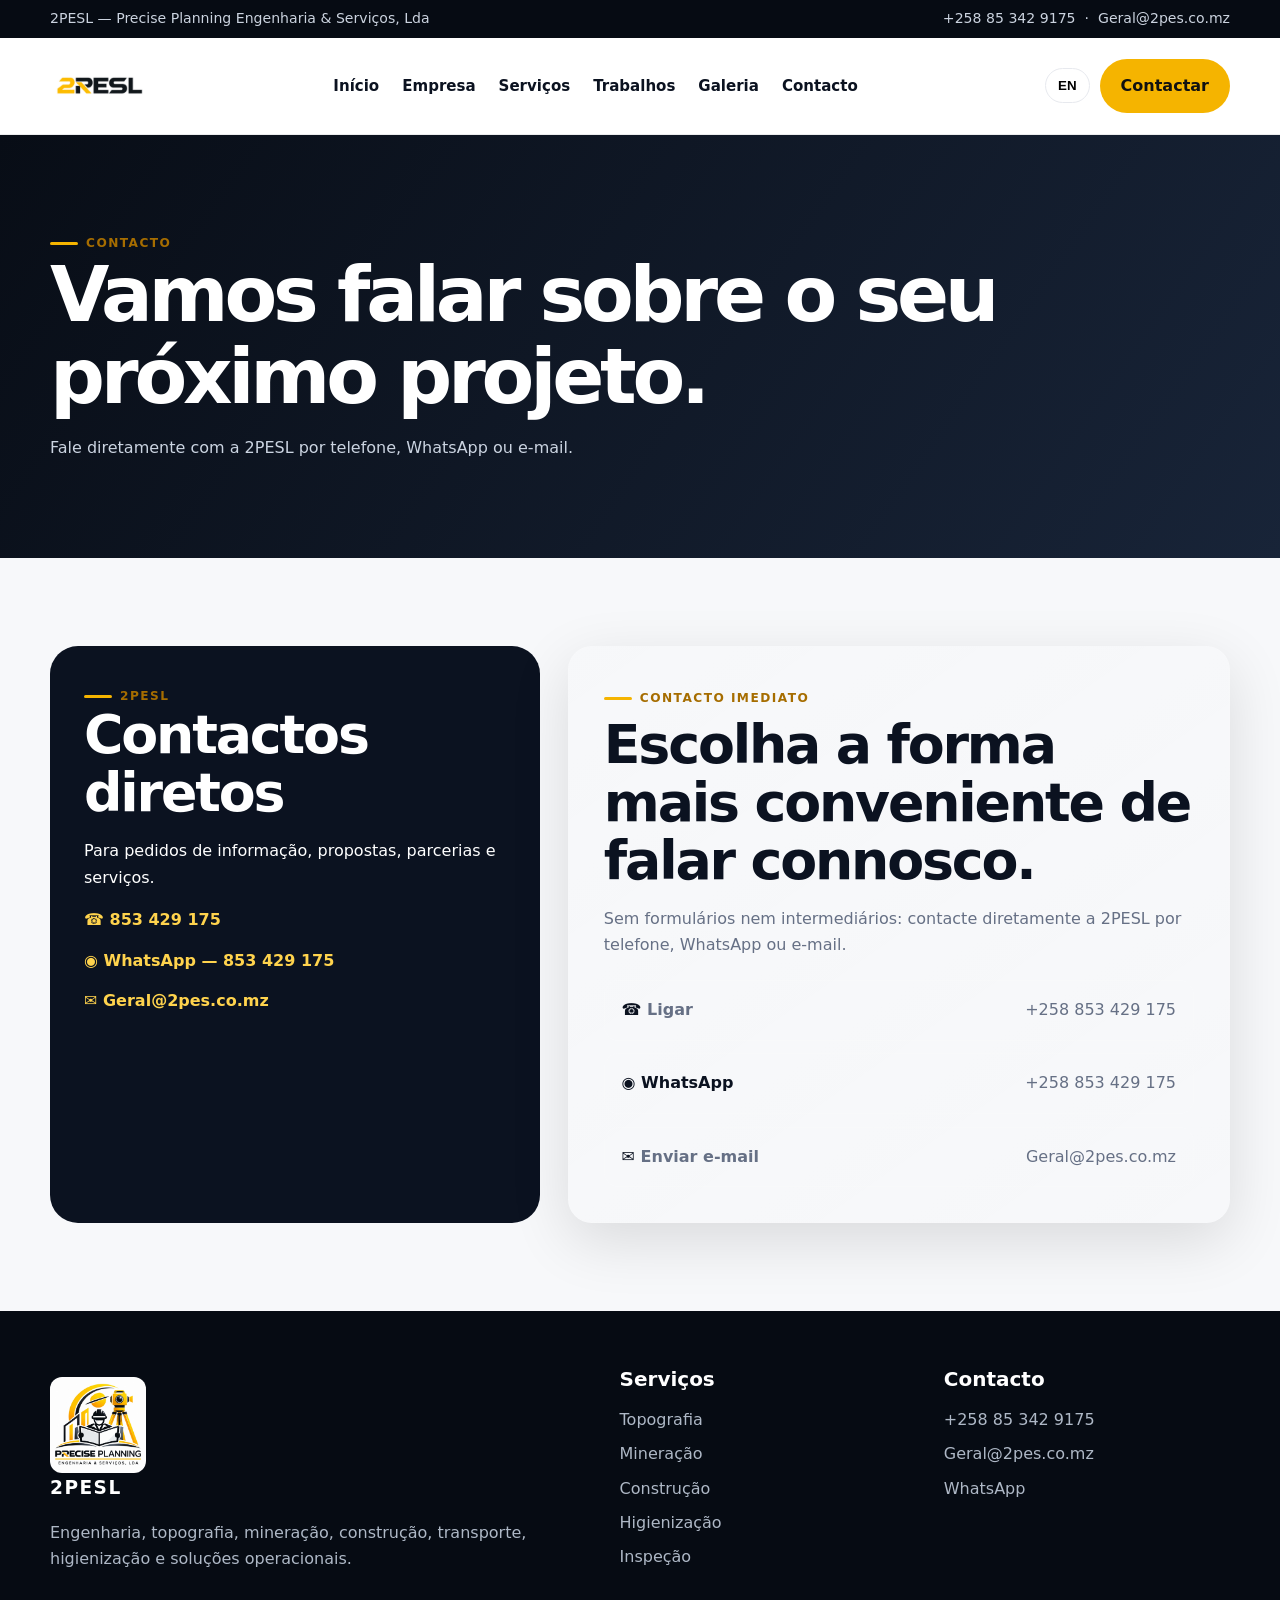
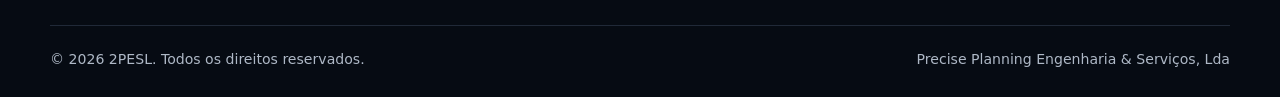
==== commit b03c3012: "Format number, add favicon and remove floating card html" ====
--- a/contacto.html
+++ b/contacto.html
@@ -8,29 +8,11 @@
     <meta content="2PESL — Precise Planning Engenharia &amp; Serviços, Lda" name="description" />
     <title>Contacto | 2PESL</title>
     <link href="assets/css/styles.css" rel="stylesheet" />
+    <link rel="icon" href="./img/favicon.ico" sizes="any">
 </head>
 
 <body data-title-en="Contact | 2PESL" data-title-pt="Contacto | 2PESL">
-    <div class="topbar">
-        <div class="container"><span data-en="2PESL — Precise Planning Engineering &amp; Services, Lda"
-                data-pt="2PESL — Precise Planning Engenharia &amp; Serviços, Lda">2PESL — Precise Planning Engenharia
-                &amp; Serviços, Lda</span>
-            <div><a href="tel:+258853429175">853 429 175</a>  ·  <a href="mailto:Geral@2pes.co.mz">Geral@2pes.co.mz</a>
-            </div>
-        </div>
-    </div>
-    <header>
-        <div class="container nav"><a class="brand" href="index.html"><img alt="2PESL logo"
-                    src="img/logo.jpeg" /><span>2PESL</span></a>
-            <nav class="nav-links"><a data-i18n="home" href="index.html">Início</a><a data-i18n="about"
-                    href="empresa.html">Empresa</a><a data-i18n="services" href="servicos.html">Serviços</a><a
-                    data-i18n="projects" href="trabalhos.html">Trabalhos</a><a data-i18n="gallery"
-                    href="galeria.html">Galeria</a><a data-i18n="contact" href="contacto.html">Contacto</a></nav>
-            <div class="nav-actions"><button aria-label="Change language" class="lang">EN</button><a
-                    class="btn btn-primary" data-i18n="contactUs" href="contacto.html">Contactar</a><button
-                    aria-label="Menu" class="menu-btn">☰</button></div>
-        </div>
-    </header>
+    <div data-partial="partials/header.html"></div>
     <main>
         <section class="page-hero">
             <div class="container reveal"><span class="eyebrow" data-i18n="contact">Contacto</span>
@@ -72,36 +54,7 @@
             </div>
         </section>
     </main>
-    <footer class="footer">
-        <div class="container">
-            <div class="footer-grid">
-                <div><a class="brand" href="index.html" style="color:white"><img alt="2PESL logo"
-                            src="img/logo.jpeg" /><span>2PESL</span></a>
-                    <p data-en="Engineering, surveying, mining, construction, transport, sanitation and operational solutions."
-                        data-pt="Engenharia, topografia, mineração, construção, transporte, higienização e soluções operacionais.">
-                        Engenharia, topografia, mineração, construção, transporte, higienização e soluções operacionais.
-                    </p>
-                </div>
-                <div>
-                    <h3 data-i18n="services">Serviços</h3><a data-en="Surveying" data-pt="Topografia"
-                        href="servicos.html">Topografia</a><a data-en="Mining" data-pt="Mineração"
-                        href="servicos.html">Mineração</a><a data-en="Construction" data-pt="Construção"
-                        href="servicos.html">Construção</a><a data-en="Sanitation" data-pt="Higienização"
-                        href="servicos.html">Higienização</a>
-                </div>
-                <div>
-                    <h3 data-i18n="contact">Contacto</h3><a href="tel:+258853429175">+258 85 342 9175</a><a
-                        href="mailto:Geral@2pes.co.mz">Geral@2pes.co.mz</a><a
-                        href="https://wa.me/258853429175">WhatsApp</a>
-                </div>
-            </div>
-            <div class="footer-bottom"><span>© <span class="year"></span> 2PESL. <span data-i18n="rights">Todos os
-                        direitos reservados.</span></span><span
-                    data-en="Precise Planning Engineering &amp; Services, Lda"
-                    data-pt="Precise Planning Engenharia &amp; Serviços, Lda">Precise Planning Engenharia &amp;
-                    Serviços, Lda</span></div>
-        </div>
-    </footer>
+    <div data-partial="partials/footer.html"></div>
     <script src="assets/js/app.js"></script>
 </body>
 
--- a/assets/css/styles.css
+++ b/assets/css/styles.css
@@ -152,8 +152,7 @@
 }
 
 .brand img {
-    width: 56px;
-    height: 56px;
+    width: 96px;
     object-fit: contain;
     border-radius: 12px
 }
@@ -281,8 +280,8 @@
 
 .hero-media .main {
     width: 100%;
-    aspect-ratio: 4/5;
-    object-fit: cover;
+    aspect-ratio: 5/5;
+    object-fit: center;
     border-radius: 36px;
     box-shadow: 0 35px 90px rgba(0, 0, 0, .38);
     border: 1px solid rgba(255, 255, 255, .13)
@@ -302,11 +301,12 @@
 .floating-card {
     position: absolute;
     left: -40px;
-    bottom: 36px;
+    top: 16px;
     background: rgba(255, 255, 255, .95);
     color: var(--ink);
+    border: solid 3px var(--ink2);
     padding: 18px 20px;
-    border-radius: 18px;
+    border-radius: 25px;
     box-shadow: var(--shadow);
     max-width: 245px
 }
@@ -774,8 +774,7 @@
     }
 
     .brand img {
-        width: 46px;
-        height: 46px
+        width: 86px;
     }
 
     .hero h1 {
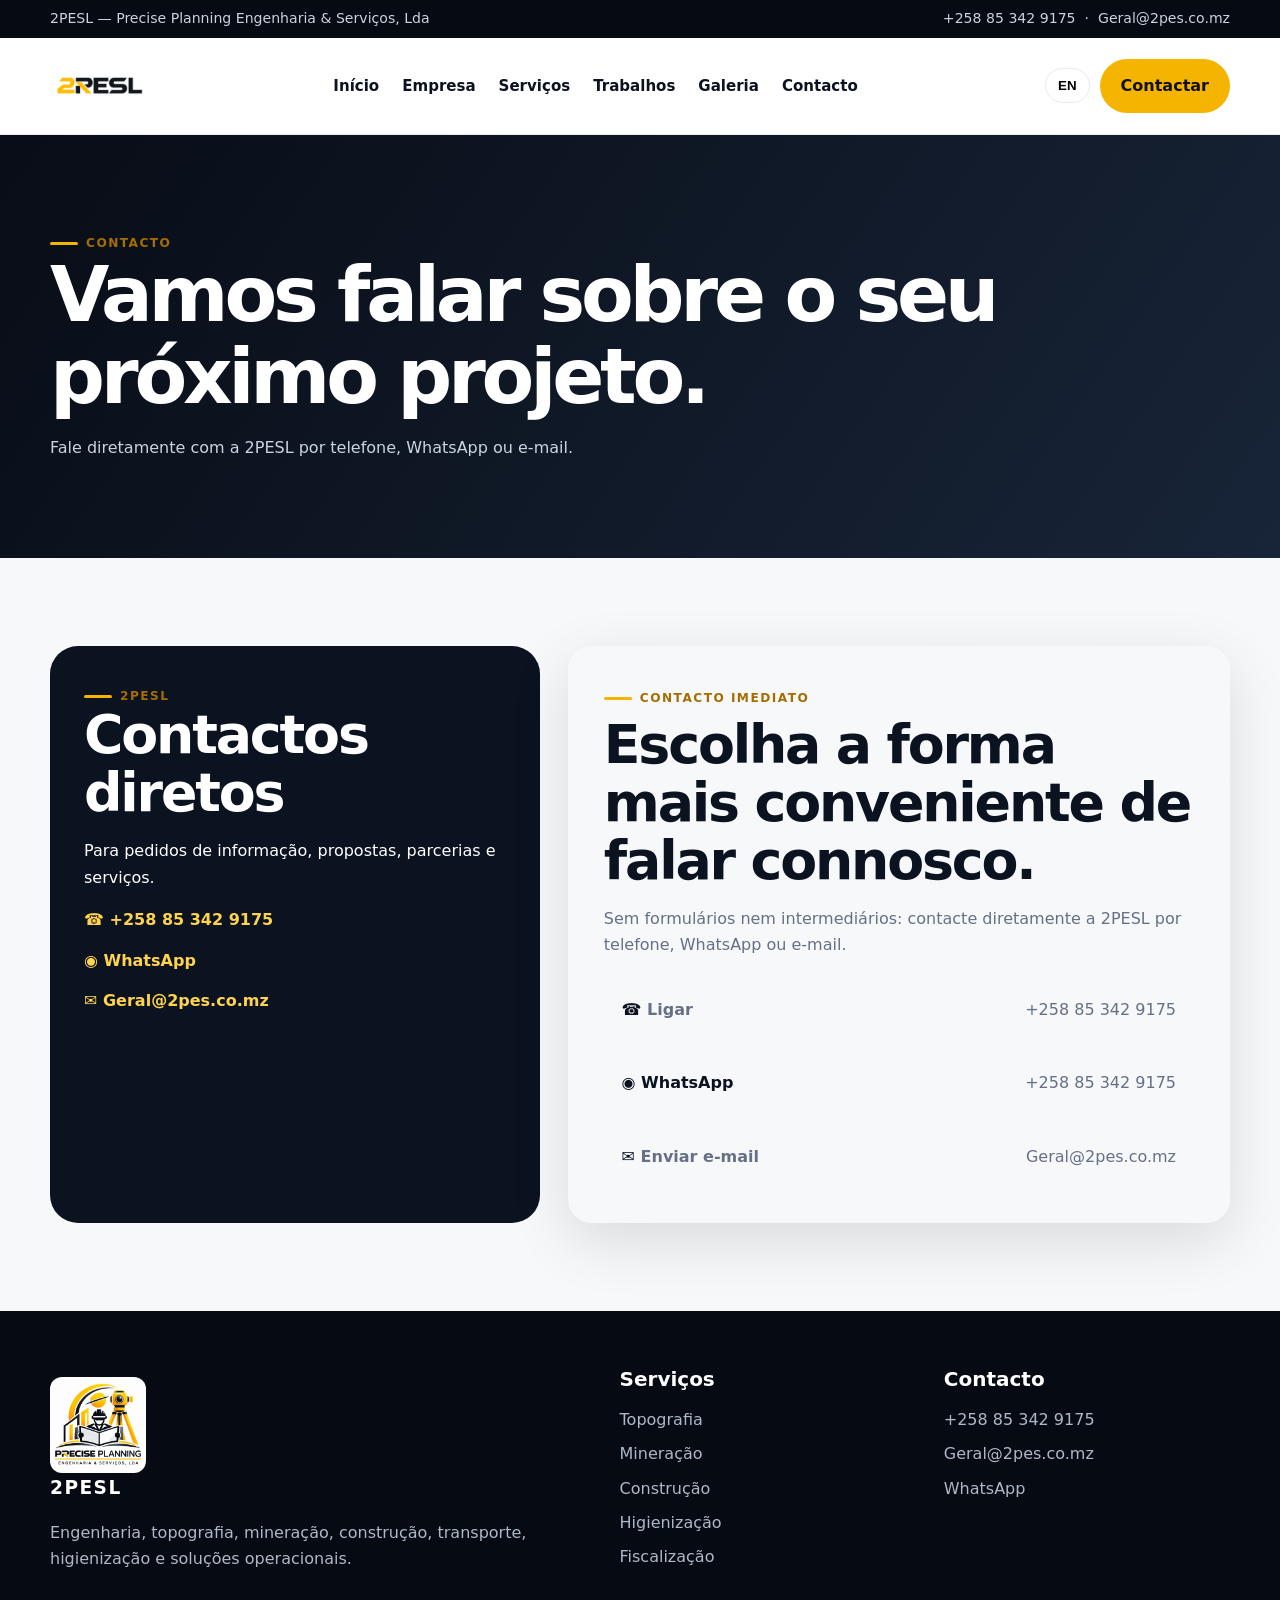
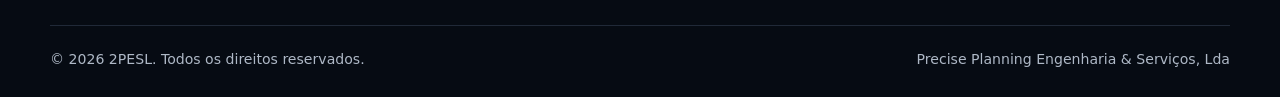
==== commit 44fcb372: "Update numbber format in contact page" ====
--- a/contacto.html
+++ b/contacto.html
@@ -28,8 +28,8 @@
                     <h2 data-en="Direct contacts" data-pt="Contactos diretos">Contactos diretos</h2>
                     <p data-en="For information requests, proposals, partnerships and services."
                         data-pt="Para pedidos de informação, propostas, parcerias e serviços.">Para pedidos de
-                        informação, propostas, parcerias e serviços.</p><a href="tel:+258853429175">☎ 853 429 175</a><a
-                        href="https://wa.me/258853429175">◉ WhatsApp — 853 429 175</a><a
+                        informação, propostas, parcerias e serviços.</p><a href="tel:+258853429175">☎ +258 85 342 9175</a><a
+                        href="https://wa.me/258853429175">◉ WhatsApp</a><a
                         href="mailto:Geral@2pes.co.mz">✉ Geral@2pes.co.mz</a>
                 </aside>
                 <section aria-label="Contact options" class="contact-direct reveal">
@@ -43,9 +43,9 @@
                         e-mail.</p>
                     <div class="direct-actions">
                         <a class="direct-action" href="tel:+258853429175"><strong>☎ <span data-en="Call"
-                                    data-pt="Ligar">Ligar</span></strong><span>+258 853 429 175</span></a>
+                                    data-pt="Ligar">Ligar</span></strong><span>+258 85 342 9175</span></a>
                         <a class="direct-action" href="https://wa.me/258853429175" rel="noopener"
-                            target="_blank"><strong>◉ WhatsApp</strong><span>+258 853 429 175</span></a>
+                            target="_blank"><strong>◉ WhatsApp</strong><span>+258 85 342 9175</span></a>
                         <a class="direct-action" href="mailto:Geral@2pes.co.mz"><strong>✉ <span data-en="Send email"
                                     data-pt="Enviar e-mail">Enviar
                                     e-mail</span></strong><span>Geral@2pes.co.mz</span></a>
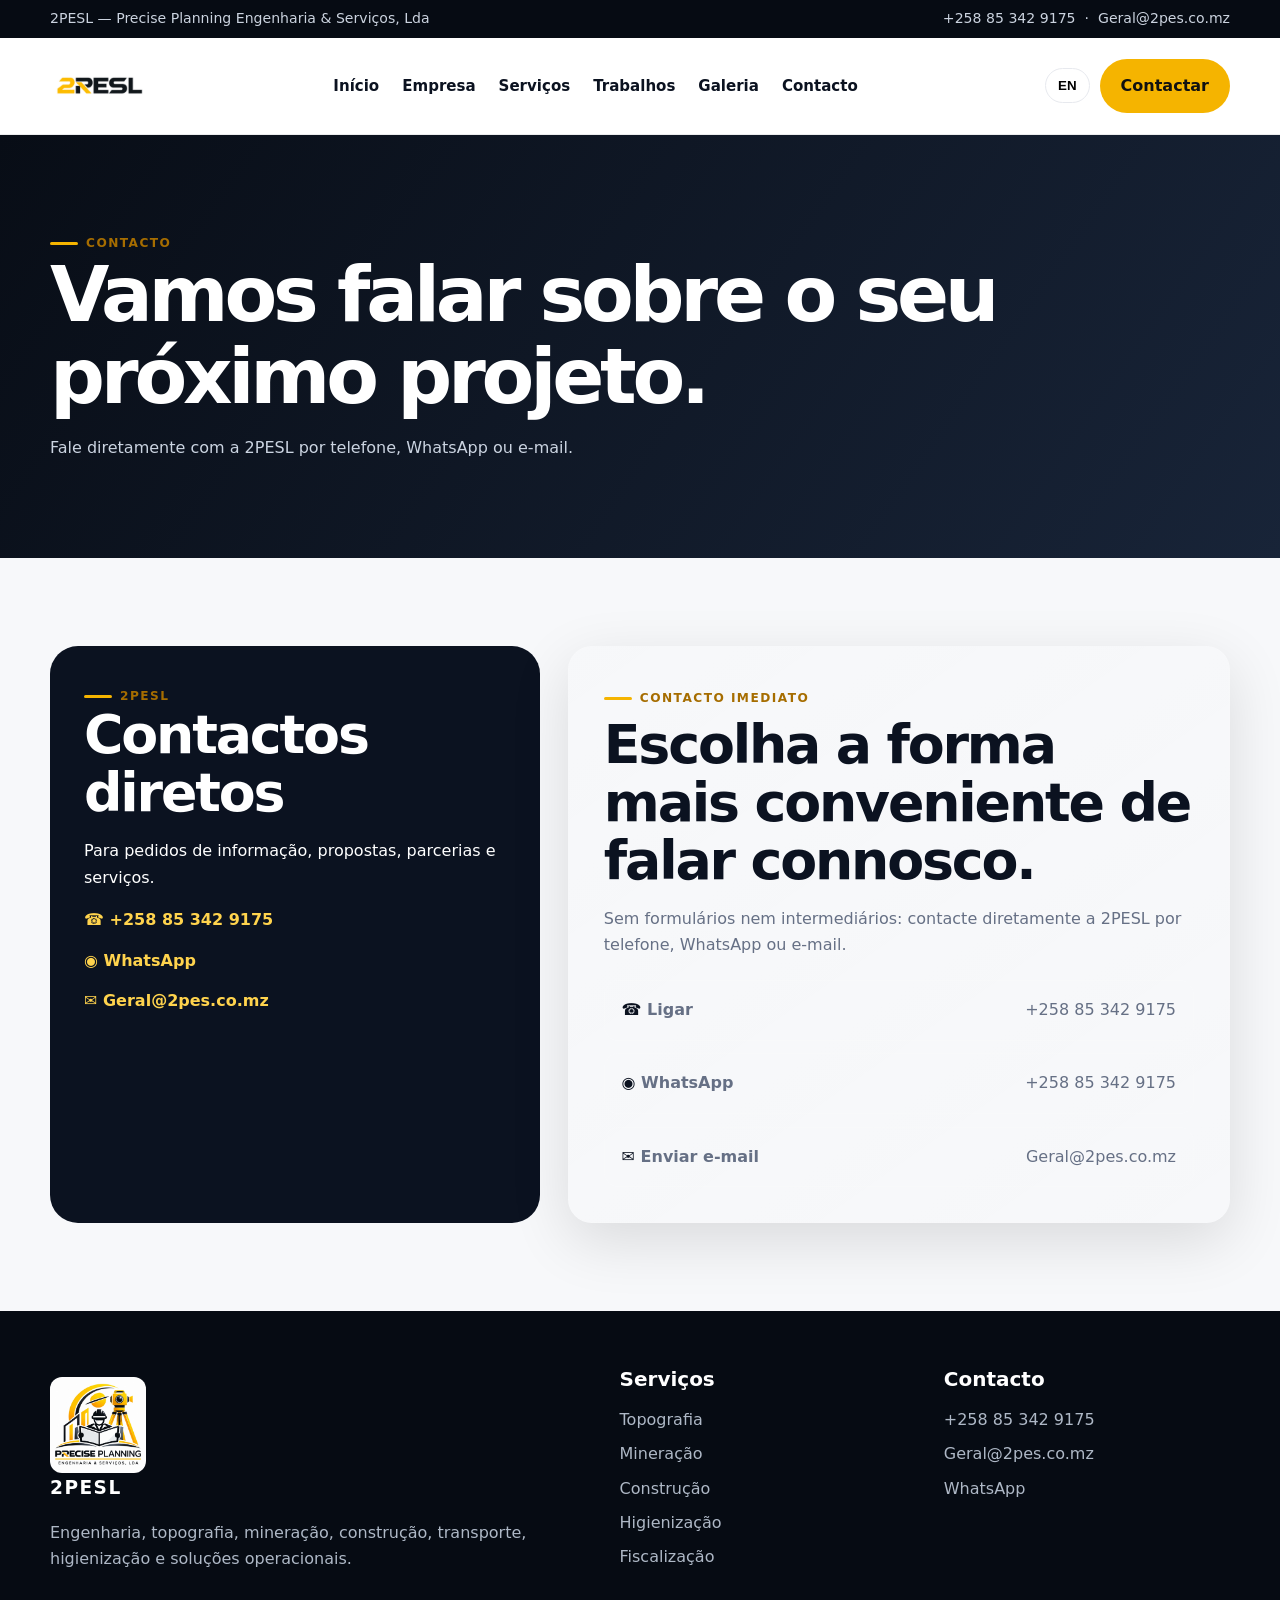
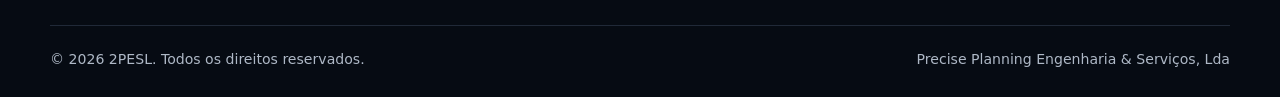
==== commit 2a4203f9: "Fix card color and contact color in span" ====
--- a/contacto.html
+++ b/contacto.html
@@ -45,7 +45,7 @@
                         <a class="direct-action" href="tel:+258853429175"><strong>☎ <span data-en="Call"
                                     data-pt="Ligar">Ligar</span></strong><span>+258 85 342 9175</span></a>
                         <a class="direct-action" href="https://wa.me/258853429175" rel="noopener"
-                            target="_blank"><strong>◉ WhatsApp</strong><span>+258 85 342 9175</span></a>
+                            target="_blank"><strong>◉ <span>WhatsApp</span></strong><span>+258 85 342 9175</span></a>
                         <a class="direct-action" href="mailto:Geral@2pes.co.mz"><strong>✉ <span data-en="Send email"
                                     data-pt="Enviar e-mail">Enviar
                                     e-mail</span></strong><span>Geral@2pes.co.mz</span></a>
--- a/assets/css/styles.css
+++ b/assets/css/styles.css
@@ -423,8 +423,12 @@
 }
 
 .card p {
-    color: var(--muted);
+    color: var(--ink2);
     margin-bottom: 0
+}
+
+article h3 {
+    color: black;
 }
 
 .dark {
